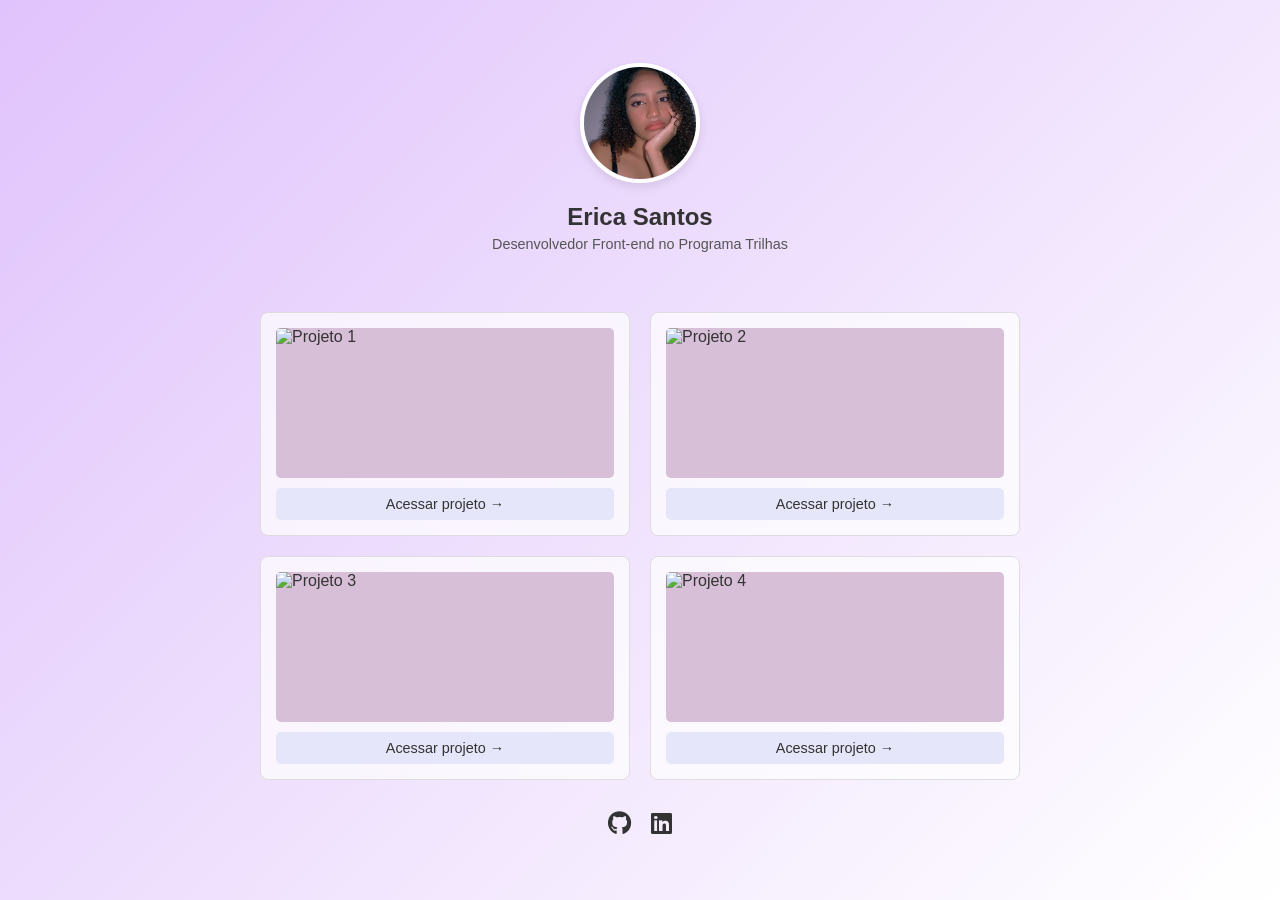
==== projetos.html @ 5699b68f "Descrição do que você mudou" ====
<!DOCTYPE html>
<html lang="pt-BR">
<head>
    <meta charset="UTF-8">
    <meta name="viewport" content="width=device-width, initial-scale=1.0">
    <title>Meu Portfólio | Projetos</title>
    <link rel="stylesheet" href="style.css">
    <link rel="stylesheet" href="https://cdnjs.cloudflare.com/ajax/libs/font-awesome/6.0.0/css/all.min.css">
</head>
<body>

    <div class="container">
        <img src="assets/perfil.jpeg" alt="Minha Foto de Perfil" class="foto-perfil">
        <h1>Erica Santos</h1>
        <p class="cargo">Desenvolvedor Front-end no Programa Trilhas</p>

        <!-- Grade de Projetos -->
        <div class="grid-projetos">
            
            <!-- Card 1 -->
            <div class="card-projeto">
                <!-- Substitua por uma imagem do seu projeto -->
                <img src="https://via.placeholder.com/300x150" alt="Projeto 1" class="imagem-projeto">
                <a href="https://github.com/" target="_blank" class="btn-projeto">Acessar projeto &rarr;</a>
            </div>

            <!-- Card 2 -->
            <div class="card-projeto">
                <img src="https://via.placeholder.com/300x150" alt="Projeto 2" class="imagem-projeto">
                <a href="https://github.com/" target="_blank" class="btn-projeto">Acessar projeto &rarr;</a>
            </div>

            <!-- Card 3 -->
            <div class="card-projeto">
                <img src="https://via.placeholder.com/300x150" alt="Projeto 3" class="imagem-projeto">
                <a href="https://github.com/" target="_blank" class="btn-projeto">Acessar projeto &rarr;</a>
            </div>

            <!-- Card 4 -->
            <div class="card-projeto">
                <img src="https://via.placeholder.com/300x150" alt="Projeto 4" class="imagem-projeto">
                <a href="https://github.com/" target="_blank" class="btn-projeto">Acessar projeto &rarr;</a>
            </div>

        </div>

        <div class="redes-sociais">
            <a href="https://github.com/" target="_blank"><i class="fab fa-github"></i></a>
            <a href="https://linkedin.com/" target="_blank"><i class="fab fa-linkedin"></i></a>
        </div>
    </div>

</body>
</html>
---- style.css ----
/* style.css */
/* Reset básico para remover margens padrão do navegador */
* {
    margin: 0;
    padding: 0;
    box-sizing: border-box;
    font-family: 'Segoe UI', Tahoma, Geneva, Verdana, sans-serif;
}

/* Fundo com gradiente (roxo para branco) conforme o Figma */
body {
    min-height: 100vh;
    display: flex;
    justify-content: center;
    align-items: center;
    background: linear-gradient(135deg, #e0c3fc 0%, #ffffff 100%);
    color: #333;
}

/* Container principal que centraliza tudo */
.container {
    width: 100%;
    max-width: 800px;
    padding: 40px 20px;
    display: flex;
    flex-direction: column;
    align-items: center;
    text-align: center;
}

/* Foto de perfil redonda */
.foto-perfil {
    width: 120px;
    height: 120px;
    border-radius: 50%;
    object-fit: cover;
    border: 4px solid #ffffff;
    box-shadow: 0 4px 10px rgba(0, 0, 0, 0.1);
    margin-bottom: 20px;
}

/* Tipografia */
h1 {
    font-size: 1.5rem;
    margin-bottom: 5px;
    font-weight: 600;
}

.cargo {
    font-size: 0.9rem;
    color: #555;
    margin-bottom: 30px;
}

/* Estilo dos Botões (Página Inicial) */
.botoes-container {
    display: flex;
    flex-direction: column;
    gap: 15px;
    width: 100%;
    max-width: 400px;
}

.btn-principal {
    display: block;
    width: 100%;
    padding: 15px;
    background-color: rgba(255, 255, 255, 0.6);
    border: 1px solid #ccc;
    border-radius: 8px;
    text-decoration: none;
    color: #333;
    font-weight: 500;
    transition: all 0.3s ease;
    box-shadow: 0 2px 5px rgba(0,0,0,0.05);
}

.btn-principal:hover {
    background-color: #C8A2C8;
    box-shadow: 0 4px 10px rgba(0,0,0,0.15);
    transform: translateY(-2px);
}

/* Redes Sociais */
.redes-sociais {
    margin-top: 30px;
    display: flex;
    gap: 20px;
}

.redes-sociais a {
    color: #333;
    font-size: 1.5rem;
    transition: color 0.3s;
}

.redes-sociais a:hover {
    color: #7b2cbf;
}

/* Estilos da Página "Sobre Mim" */
.texto-sobre {
    max-width: 600px;
    line-height: 1.6;
    color: #444;
    margin-top: 20px;
}

/* Estilos da Página "Projetos" */
.grid-projetos {
    display: grid;
    grid-template-columns: repeat(auto-fit, minmax(250px, 1fr));
    gap: 20px;
    width: 100%;
    margin-top: 30px;
}

.card-projeto {
    background-color: rgba(255, 255, 255, 0.7);
    border-radius: 8px;
    padding: 15px;
    border: 1px solid #ddd;
    display: flex;
    flex-direction: column;
    gap: 10px;
    text-align: left;
    transition: transform 0.3s;
}

.card-projeto:hover {
    transform: translateY(-5px);
    box-shadow: 0 5px 15px rgba(0,0,0,0.1);
}

.imagem-projeto {
    width: 100%;
    height: 150px;
    background-color: #D8BFD8;
    border-radius: 5px;
    object-fit: cover;
}

.btn-projeto {
    display: inline-block;
    padding: 8px 15px;
    background-color: #E6E6FA;
    color: #333;
    text-decoration: none;
    border-radius: 5px;
    font-size: 0.9rem;
    text-align: center;
    transition: background 0.3s;
}

.btn-projeto:hover {
    background-color: #e0e0e0;
}
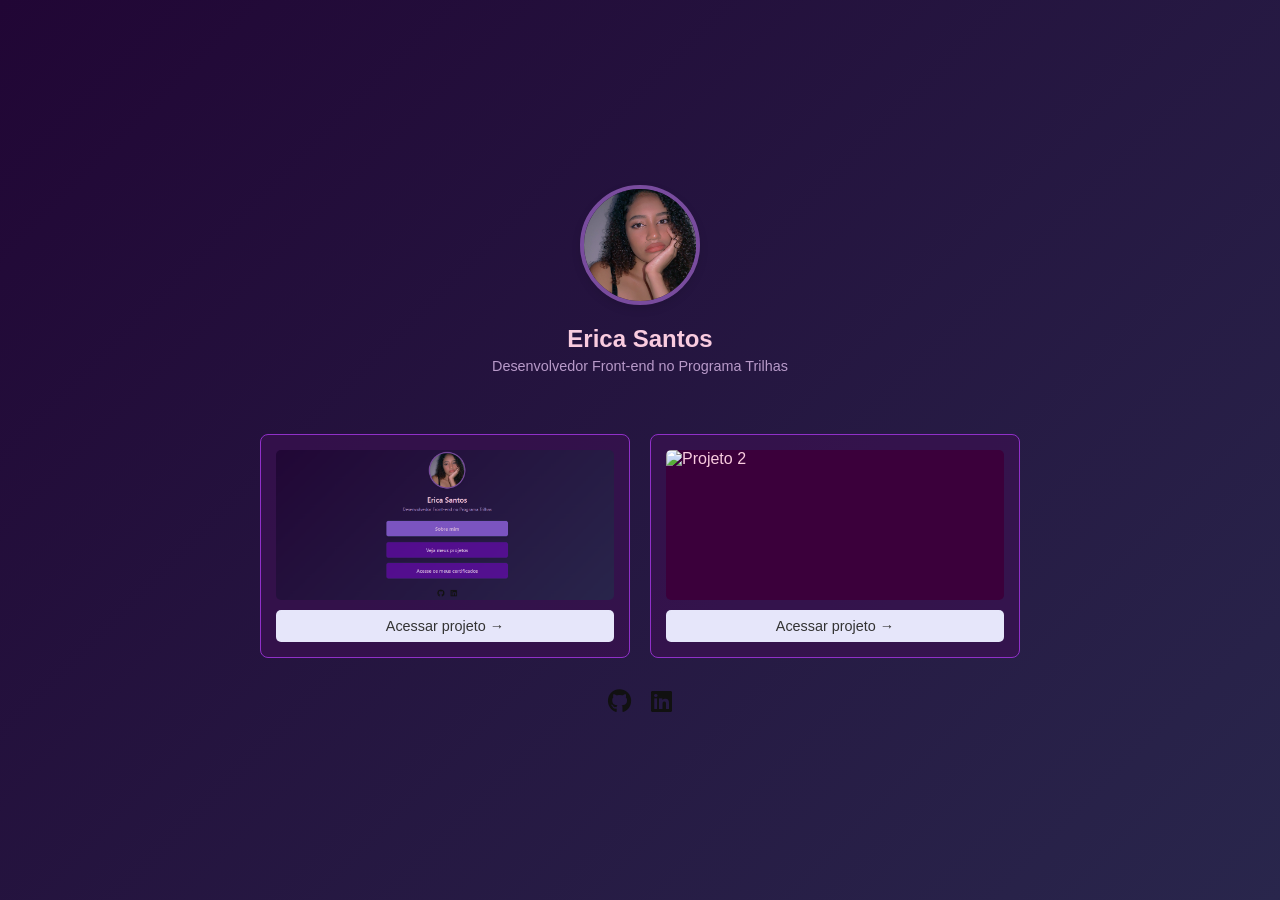
==== commit 5111eaee: "Descrição do que mudou" ====
--- a/projetos.html
+++ b/projetos.html
@@ -20,8 +20,8 @@
             <!-- Card 1 -->
             <div class="card-projeto">
                 <!-- Substitua por uma imagem do seu projeto -->
-                <img src="https://via.placeholder.com/300x150" alt="Projeto 1" class="imagem-projeto">
-                <a href="https://github.com/" target="_blank" class="btn-projeto">Acessar projeto &rarr;</a>
+                <img src="assets/pagina.png" alt="Projeto 1" class="imagem-projeto">
+                <a href="https://github.com/parkyui/portif-lio-trilhas" target="_blank" class="btn-projeto">Acessar projeto &rarr;</a>
             </div>
 
             <!-- Card 2 -->
@@ -30,23 +30,12 @@
                 <a href="https://github.com/" target="_blank" class="btn-projeto">Acessar projeto &rarr;</a>
             </div>
 
-            <!-- Card 3 -->
-            <div class="card-projeto">
-                <img src="https://via.placeholder.com/300x150" alt="Projeto 3" class="imagem-projeto">
-                <a href="https://github.com/" target="_blank" class="btn-projeto">Acessar projeto &rarr;</a>
-            </div>
-
-            <!-- Card 4 -->
-            <div class="card-projeto">
-                <img src="https://via.placeholder.com/300x150" alt="Projeto 4" class="imagem-projeto">
-                <a href="https://github.com/" target="_blank" class="btn-projeto">Acessar projeto &rarr;</a>
-            </div>
 
         </div>
 
         <div class="redes-sociais">
-            <a href="https://github.com/" target="_blank"><i class="fab fa-github"></i></a>
-            <a href="https://linkedin.com/" target="_blank"><i class="fab fa-linkedin"></i></a>
+            <a href="https://github.com/parkyui/portif-lio-trilhas" target="_blank"><i class="fab fa-github"></i></a>
+            <a href="https://www.linkedin.com/public-profile/settings/?trk=d_flagship3_profile_self_view_public_profile&lipi=urn%3Ali%3Apage%3Ad_flagship3_profile_view_base%3BQRMdwkJbTR2xb09IbdBTgw%3D%3D" target="_blank"><i class="fab fa-linkedin"></i></a>
         </div>
     </div>
 
--- a/style.css
+++ b/style.css
@@ -13,8 +13,8 @@
     display: flex;
     justify-content: center;
     align-items: center;
-    background: linear-gradient(135deg, #e0c3fc 0%, #ffffff 100%);
-    color: #333;
+    background: linear-gradient(135deg, #210635 0%, #29264c 100%);
+    color: #f9cbdf;
 }
 
 /* Container principal que centraliza tudo */
@@ -34,7 +34,7 @@
     height: 120px;
     border-radius: 50%;
     object-fit: cover;
-    border: 4px solid #ffffff;
+    border: 4px solid #794c9e;
     box-shadow: 0 4px 10px rgba(0, 0, 0, 0.1);
     margin-bottom: 20px;
 }
@@ -48,7 +48,7 @@
 
 .cargo {
     font-size: 0.9rem;
-    color: #555;
+    color: #b89ac9;
     margin-bottom: 30px;
 }
 
@@ -65,18 +65,18 @@
     display: block;
     width: 100%;
     padding: 15px;
-    background-color: rgba(255, 255, 255, 0.6);
-    border: 1px solid #ccc;
+    background-color: rgba(113, 8, 194, 0.6);
+    border: 1px solid #29264c;
     border-radius: 8px;
     text-decoration: none;
-    color: #333;
+    color: #cdb4db;
     font-weight: 500;
     transition: all 0.3s ease;
     box-shadow: 0 2px 5px rgba(0,0,0,0.05);
 }
 
 .btn-principal:hover {
-    background-color: #C8A2C8;
+    background-color: #7b54c0;
     box-shadow: 0 4px 10px rgba(0,0,0,0.15);
     transform: translateY(-2px);
 }
@@ -89,7 +89,7 @@
 }
 
 .redes-sociais a {
-    color: #333;
+    color: #111111;
     font-size: 1.5rem;
     transition: color 0.3s;
 }
@@ -102,7 +102,7 @@
 .texto-sobre {
     max-width: 600px;
     line-height: 1.6;
-    color: #444;
+    color: #f9cbdf;
     margin-top: 20px;
 }
 
@@ -116,10 +116,10 @@
 }
 
 .card-projeto {
-    background-color: rgba(255, 255, 255, 0.7);
+    background-color: rgba(58, 16, 80, 0.692);
     border-radius: 8px;
     padding: 15px;
-    border: 1px solid #ddd;
+    border: 1px solid #9030c8;
     display: flex;
     flex-direction: column;
     gap: 10px;
@@ -135,7 +135,7 @@
 .imagem-projeto {
     width: 100%;
     height: 150px;
-    background-color: #D8BFD8;
+    background-color: #3b003b;
     border-radius: 5px;
     object-fit: cover;
 }
@@ -153,5 +153,5 @@
 }
 
 .btn-projeto:hover {
-    background-color: #e0e0e0;
+    background-color: #b2cff0;
 }
